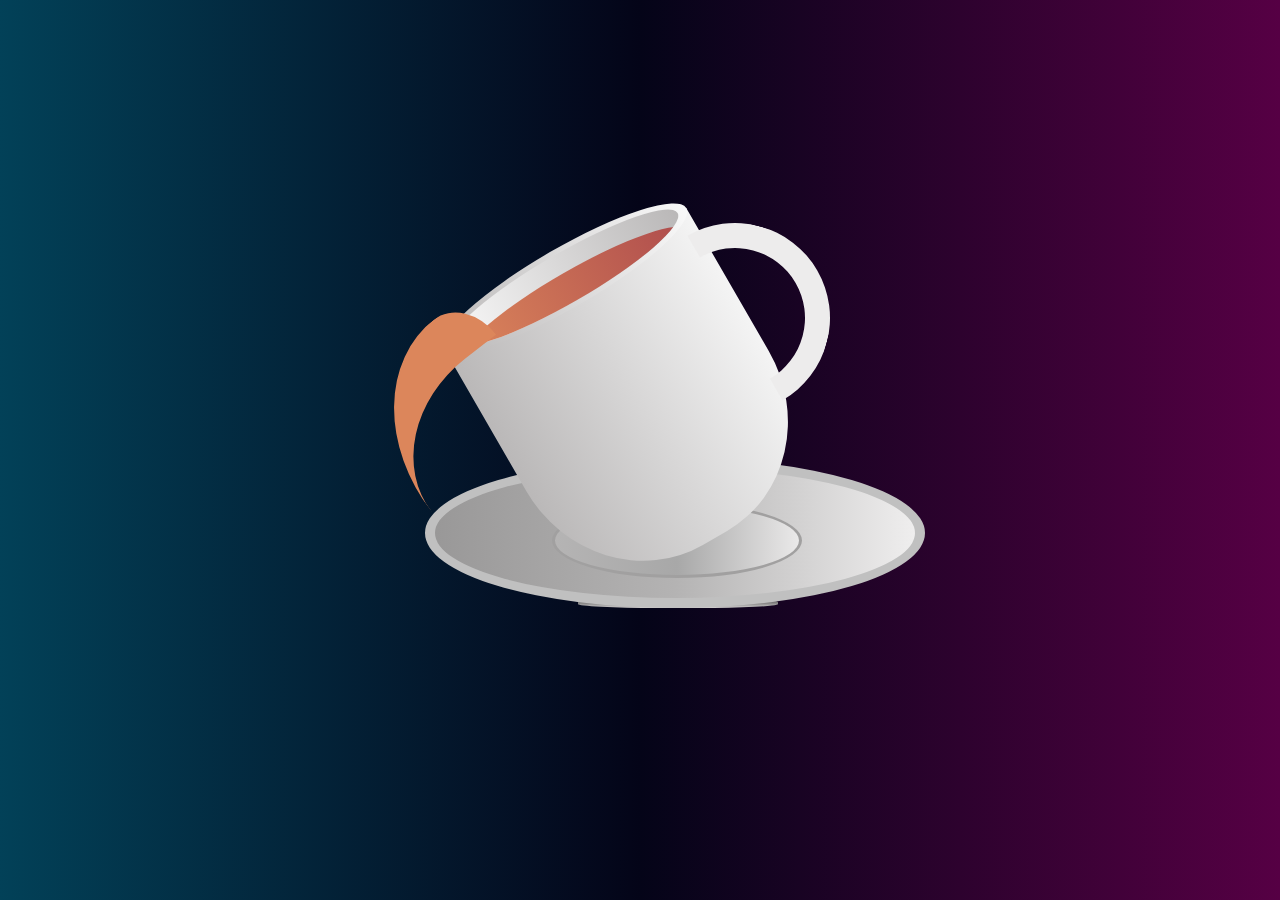
==== index.html @ ae6c7cf1 "Create index.html" ====
<!DOCTYPE html>
<html lang="en">
<head>
    <meta charset="UTF-8">
    <meta http-equiv="X-UA-Compatible" content="IE=edge">
    <meta name="viewport" content="width=device-width, initial-scale=1.0">
    <style>
body {
    background: linear-gradient(to left, rgb(86, 0, 68), rgb(4, 4, 24), rgb(2, 65, 88));
    justify-content: center;
    display: flex;
    align-items: center;
}

.container {
    position: relative;
    top: 250px;
}

.cup {
    width: 280px;
    height: 300px;
    position: relative;
    background: linear-gradient(to left, #f4f4f4, #bab8b8);
    border-top: 5vw;
    border-bottom-left-radius: 45%;
    border-bottom-right-radius: 45%;
    transform: rotate(-30deg);
}

.top {
    position: absolute;
    top: -30px;
    left: 0;
    width: 100%;
    height: 60px;
    background: linear-gradient(to left, #f9f9f9, #bab8b8);
    border-radius: 50%;
}

.circle {
    position: absolute;
    top: 5px;
    left: 10px;
    left: 10px;
    width: calc(100% - 20px);
    height: 50px;
    background: linear-gradient(to right, #f9f9f9, #bab8b8);
    border-radius: 50%;
    box-sizing: border-box;
    overflow: hidden;
}

.tea {
    position: absolute;
    top: 20px;
    left: 0;
    width: 100%;
    height: 100%;
    background: linear-gradient(to right, rgb(220, 134, 91), rgb(175, 77, 77));
    border-radius: 50%;

}

.handle {
    position: absolute;
    right: -50px;
    top: -35px;
    width: 140px;
    height: 140px;
    border: 25px solid #edecec;
    border-left: 25px solid transparent;
    border-bottom: 25px solid transparent;
    border-radius: 50%;
    transform: rotate(15deg);

}

.teaspill {
    position: absolute;
    height: 160px;
    width: 150px;
    top: -5px;
    right: 200px;
    border: solid 50px rgb(220, 134, 91);
    border-bottom: transparent;
    border-left: transparent;
    border-top-right-radius: 90%;
    transform: rotate(-98deg);
    border-bottom-right-radius: 30%;
    border-top-style: hidden;
}

.saucer {
    position: absolute;
    width: 500px;
    height: 150px;
    top: 200px;
    right: -145px;
    border-radius: 50%;
    border: solid 10px rgb(192, 192, 192);
    box-sizing: border-box;
    background: linear-gradient(to right, rgb(153, 152, 152), rgb(180, 179, 179), rgb(239, 238, 238)); 


}

.base {
    position: absolute;
    width: 250px;
    height: 75px;
    top: 245px;
    right: -22px;
    border-radius: 50%;
    border: solid 3px rgb(161, 160, 160);
    box-sizing: border-box;
    background: linear-gradient(to left, rgb(234, 233, 233), rgb(168, 168, 168), rgb(181, 180, 180));

}
.bottombase {
    height: 10px;
    width: 200px;
    position: absolute;
    top: 340px;
    right: 2px;
    background: linear-gradient(to bottom, rgb(49, 49, 49), rgb(212, 210, 210));
    border-radius: 40%;

}

.vap {
    position: absolute;
    width: 100%;
    height: 100%;
    top: -50px;
    list-style: none;

}
.vap>li {
    width: 3%;
    height: 50px;
    float: left;
    border-radius: 50%;
    margin: 0px 6.5%;
    box-shadow: 0 0 40px white;
   /* background-color: white;*/
   transform: rotate(15deg);
   opacity: 0;
   filter: blur(8px);

}

li:nth-child(1) {
    animation: ani 1.5s ease-out 1s infinite;
}
li:nth-child(2) {
    animation: ani 1.7s ease-out .6s infinite;
}
li:nth-child(3) {
    animation: ani 1s ease-out .6s infinite;
}
li:nth-child(4) {
    animation: ani 1.3s ease-out 1.2s infinite;
}
li:nth-child(5) {
    animation: ani 1.5s ease-out infinite;
}
@keyframes ani {

    0%{
        transform: translateY(0) scaleX(1);
        opacity: 0;
        background-color: rgba(241,235,234, .25);
    }
    100%{
        transform: translateY(-150px) scaleX(8);
        opacity: 1;
        background-color: rgba(241,235,234, .25);

    }
}



    </style>
    <title>cup_of_tea</title>
</head>
<body>
    <div class="container">
        <div class="bottombase"></div>
        <div class="saucer"></div>
        <div class="base"></div>
        <div class="cup">
            <div class="top">
                <div class="circle">
                    <div class="tea"></div>
                </div>
            </div>
            <div class="teaspill"></div>
            <ol class="vap">
                <li></li>
                <li></li>
                <li></li>
                <li></li>
                <li></li>
            </ol>
        </div>

        <div class="handle"></div>


    </div>

</body>
</html>
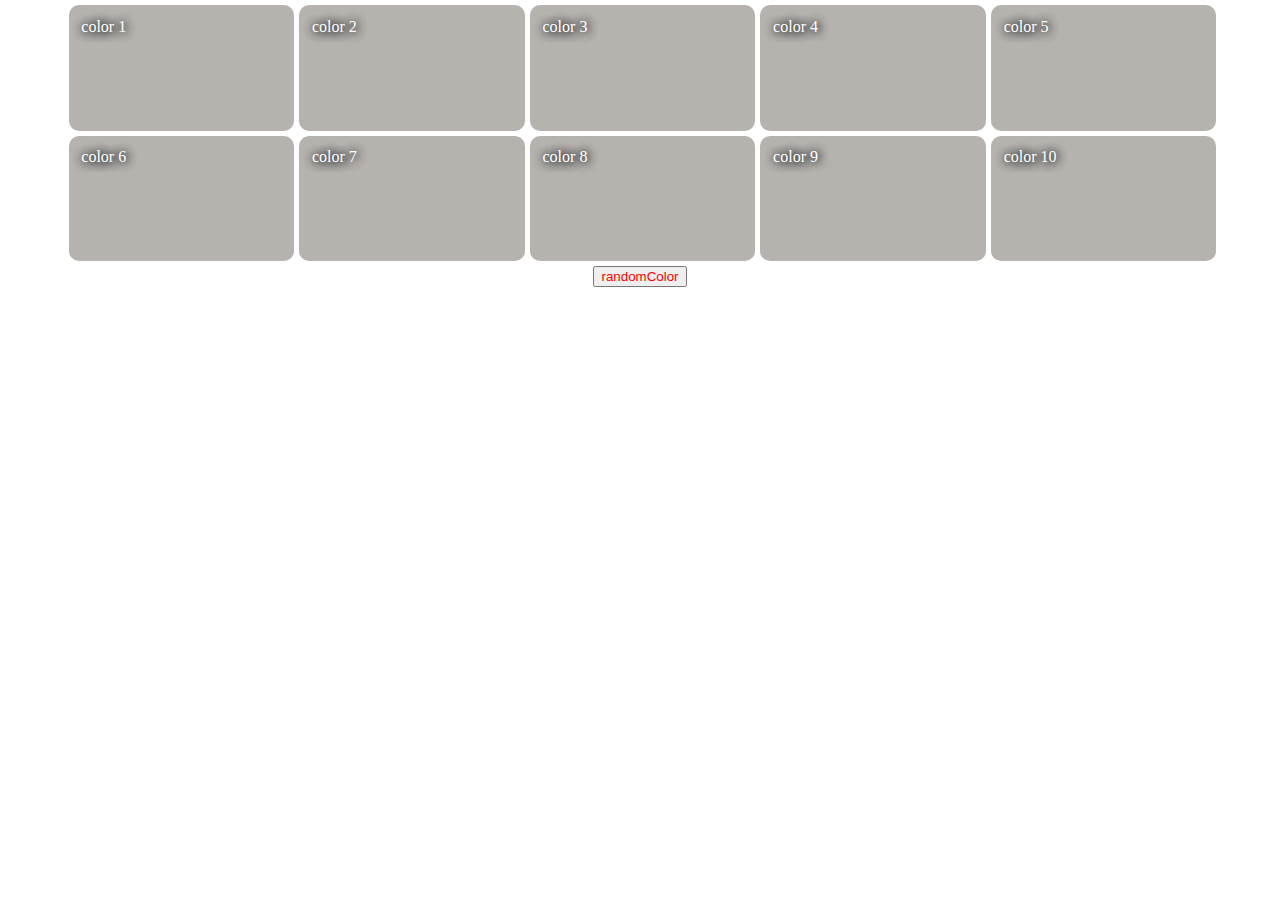
==== commit 3f127899: "random color generator" ====
--- a/index.html
+++ b/index.html
@@ -1,215 +1,29 @@
 <!DOCTYPE html>
 <html lang="en">
-<head>
-    <meta charset="UTF-8">
-    <meta http-equiv="X-UA-Compatible" content="IE=edge">
-    <meta name="viewport" content="width=device-width, initial-scale=1.0">
-    <style>
-body {
-    background: linear-gradient(to left, rgb(86, 0, 68), rgb(4, 4, 24), rgb(2, 65, 88));
-    justify-content: center;
-    display: flex;
-    align-items: center;
-}
-
-.container {
-    position: relative;
-    top: 250px;
-}
-
-.cup {
-    width: 280px;
-    height: 300px;
-    position: relative;
-    background: linear-gradient(to left, #f4f4f4, #bab8b8);
-    border-top: 5vw;
-    border-bottom-left-radius: 45%;
-    border-bottom-right-radius: 45%;
-    transform: rotate(-30deg);
-}
-
-.top {
-    position: absolute;
-    top: -30px;
-    left: 0;
-    width: 100%;
-    height: 60px;
-    background: linear-gradient(to left, #f9f9f9, #bab8b8);
-    border-radius: 50%;
-}
-
-.circle {
-    position: absolute;
-    top: 5px;
-    left: 10px;
-    left: 10px;
-    width: calc(100% - 20px);
-    height: 50px;
-    background: linear-gradient(to right, #f9f9f9, #bab8b8);
-    border-radius: 50%;
-    box-sizing: border-box;
-    overflow: hidden;
-}
-
-.tea {
-    position: absolute;
-    top: 20px;
-    left: 0;
-    width: 100%;
-    height: 100%;
-    background: linear-gradient(to right, rgb(220, 134, 91), rgb(175, 77, 77));
-    border-radius: 50%;
-
-}
-
-.handle {
-    position: absolute;
-    right: -50px;
-    top: -35px;
-    width: 140px;
-    height: 140px;
-    border: 25px solid #edecec;
-    border-left: 25px solid transparent;
-    border-bottom: 25px solid transparent;
-    border-radius: 50%;
-    transform: rotate(15deg);
-
-}
-
-.teaspill {
-    position: absolute;
-    height: 160px;
-    width: 150px;
-    top: -5px;
-    right: 200px;
-    border: solid 50px rgb(220, 134, 91);
-    border-bottom: transparent;
-    border-left: transparent;
-    border-top-right-radius: 90%;
-    transform: rotate(-98deg);
-    border-bottom-right-radius: 30%;
-    border-top-style: hidden;
-}
-
-.saucer {
-    position: absolute;
-    width: 500px;
-    height: 150px;
-    top: 200px;
-    right: -145px;
-    border-radius: 50%;
-    border: solid 10px rgb(192, 192, 192);
-    box-sizing: border-box;
-    background: linear-gradient(to right, rgb(153, 152, 152), rgb(180, 179, 179), rgb(239, 238, 238)); 
-
-
-}
-
-.base {
-    position: absolute;
-    width: 250px;
-    height: 75px;
-    top: 245px;
-    right: -22px;
-    border-radius: 50%;
-    border: solid 3px rgb(161, 160, 160);
-    box-sizing: border-box;
-    background: linear-gradient(to left, rgb(234, 233, 233), rgb(168, 168, 168), rgb(181, 180, 180));
-
-}
-.bottombase {
-    height: 10px;
-    width: 200px;
-    position: absolute;
-    top: 340px;
-    right: 2px;
-    background: linear-gradient(to bottom, rgb(49, 49, 49), rgb(212, 210, 210));
-    border-radius: 40%;
-
-}
-
-.vap {
-    position: absolute;
-    width: 100%;
-    height: 100%;
-    top: -50px;
-    list-style: none;
-
-}
-.vap>li {
-    width: 3%;
-    height: 50px;
-    float: left;
-    border-radius: 50%;
-    margin: 0px 6.5%;
-    box-shadow: 0 0 40px white;
-   /* background-color: white;*/
-   transform: rotate(15deg);
-   opacity: 0;
-   filter: blur(8px);
-
-}
-
-li:nth-child(1) {
-    animation: ani 1.5s ease-out 1s infinite;
-}
-li:nth-child(2) {
-    animation: ani 1.7s ease-out .6s infinite;
-}
-li:nth-child(3) {
-    animation: ani 1s ease-out .6s infinite;
-}
-li:nth-child(4) {
-    animation: ani 1.3s ease-out 1.2s infinite;
-}
-li:nth-child(5) {
-    animation: ani 1.5s ease-out infinite;
-}
-@keyframes ani {
-
-    0%{
-        transform: translateY(0) scaleX(1);
-        opacity: 0;
-        background-color: rgba(241,235,234, .25);
-    }
-    100%{
-        transform: translateY(-150px) scaleX(8);
-        opacity: 1;
-        background-color: rgba(241,235,234, .25);
-
-    }
-}
-
-
-
-    </style>
-    <title>cup_of_tea</title>
-</head>
-<body>
+  <head>
+    <meta charset="UTF-8" />
+    <meta name="viewport" content="width=device-width, initial-scale=1.0" />
+    <title>Random Color Generator</title>
+    <link rel="stylesheet" href="style.css" />
+  </head>
+  <body>
     <div class="container">
-        <div class="bottombase"></div>
-        <div class="saucer"></div>
-        <div class="base"></div>
-        <div class="cup">
-            <div class="top">
-                <div class="circle">
-                    <div class="tea"></div>
-                </div>
-            </div>
-            <div class="teaspill"></div>
-            <ol class="vap">
-                <li></li>
-                <li></li>
-                <li></li>
-                <li></li>
-                <li></li>
-            </ol>
-        </div>
-
-        <div class="handle"></div>
-
-
+      <div class="colorDiv" id="color1">color 1</div>
+      <div class="colorDiv" id="color2">color 2</div>
+      <div class="colorDiv" id="color3">color 3</div>
+      <div class="colorDiv" id="color4">color 4</div>
+      <div class="colorDiv" id="color5">color 5</div>
+      <div class="colorDiv" id="color6">color 6</div>
+      <div class="colorDiv" id="color7">color 7</div>
+      <div class="colorDiv" id="color8">color 8</div>
+      <div class="colorDiv" id="color9">color 9</div>
+      <div class="colorDiv" id="color10">color 10</div>
     </div>
-
-</body>
+    
+    <div class="btn">
+      <button id="btn1">randomColor</button>
+    </div>
+      
+    <script src="script.js"></script>
+  </body>
 </html>
--- a/style.css
+++ b/style.css
@@ -0,0 +1,37 @@
+body {
+    margin: 0;
+    padding: 5px;
+    color: white;
+    text-shadow: 1px 0px 10px black,
+        1px 1px 10px black,
+        1px 1px 10px white,
+        1px 1px 10px white,
+        1px 1px 10px black;
+}
+
+.container {
+    display: flex;
+    flex-wrap: wrap;
+    width:100vw;
+    justify-content: center; 
+
+}
+
+.colorDiv {
+    height: 100px;
+    min-width:200px;
+    width: auto;
+    border-radius: 10px;
+    background-color: rgb(182, 179, 175);
+    margin: 0 5px 5px 0;
+    padding: 1%;
+}
+
+.btn {
+   display: flex;
+   justify-content: center;
+}
+#btn1{
+    color: red;
+    
+}
